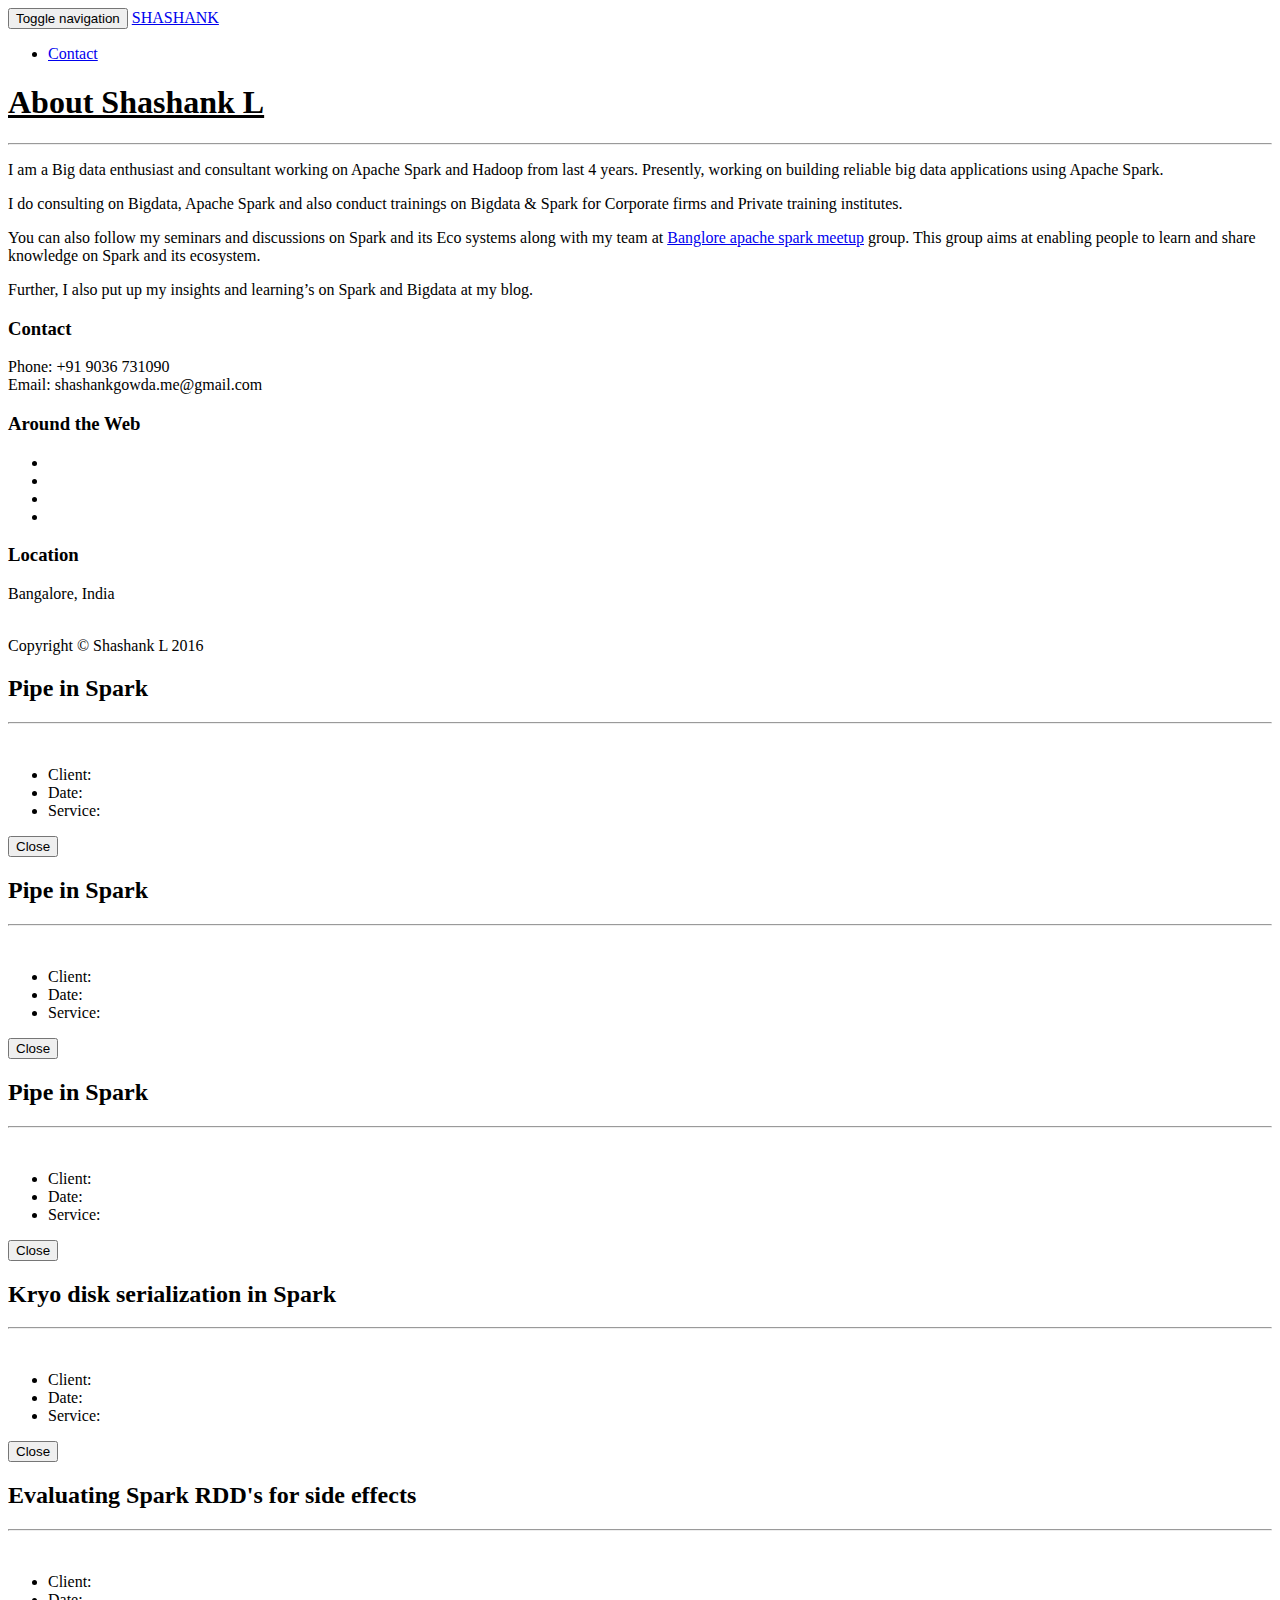
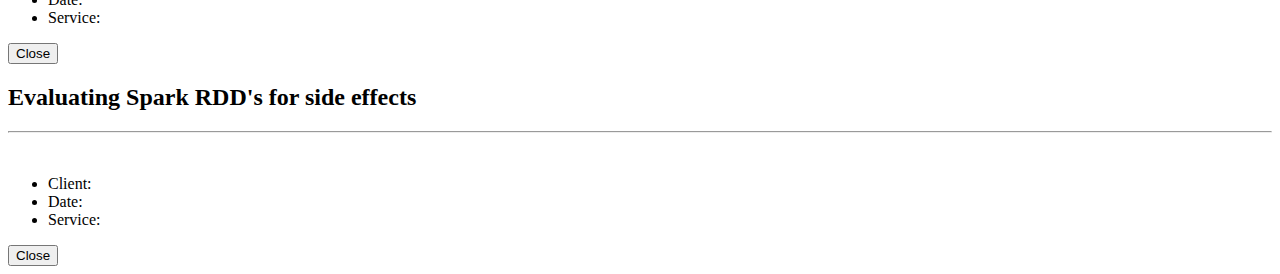
==== about/index.html @ fd87e152 "First commit" ====
<!-- This layout is used for inner pages -->
<!DOCTYPE html>
<html>
    <head>
    <meta charset="utf-8">
    <meta http-equiv="X-UA-Compatible" content="IE=edge">
    <!-- <title>About Shashank L</title> -->
    <title>Shashank Gowda</title>
    <meta name="viewport" content="width=device-width">
    <meta name="description" content="Personal website for Shashank L. Big data consultant and trainer. Consult in Apache Spark, Apache Hadoop and Scala.">
    <meta name="author" content="L Shashank">
    <link rel="canonical" href="http://shashankgowda.com/about/">
    <link rel="alternate" type="application/rss+xml" title="RSS" href="feed.xml">
    <link rel="shortcut icon" type="image/png" href="favicon.png"/>
    <base href=""/>

    <!-- Custom CSS & Bootstrap Core CSS - Uses Bootswatch Flatly Theme: http://bootswatch.com/flatly/ -->
    <link rel="stylesheet" href="style.css">

    <!-- Google verification -->
    

    <!-- Bing Verification -->
    

    <!-- Custom Fonts -->
    <link rel="stylesheet" href="css/font-awesome/css/font-awesome.min.css">
    <link href="http://fonts.googleapis.com/css?family=Montserrat:400,700" rel="stylesheet" type="text/css">
    <link href="http://fonts.googleapis.com/css?family=Lato:400,700,400italic,700italic" rel="stylesheet" type="text/css">

    <!-- HTML5 Shim and Respond.js IE8 support of HTML5 elements and media queries -->
    <!-- WARNING: Respond.js doesn't work if you view the page via file:// -->
    <!--[if lt IE 9]>
        <script src="https://oss.maxcdn.com/libs/html5shiv/3.7.0/html5shiv.js"></script>
        <script src="https://oss.maxcdn.com/libs/respond.js/1.4.2/respond.min.js"></script>
    <![endif]-->
</head>

    <body id="page-top" class="index blogindex-body">
       <!-- Navigation -->
    <nav class="navbar navbar-default navbar-fixed-top">
        <div class="container">
            <!-- Brand and toggle get grouped for better mobile display -->
            <div class="navbar-header page-scroll">
                <button type="button" class="navbar-toggle" data-toggle="collapse" data-target="#bs-example-navbar-collapse-1">
                    <span class="sr-only">Toggle navigation</span>
                    <span class="icon-bar"></span>
                    <span class="icon-bar"></span>
                    <span class="icon-bar"></span>
                </button>
                <a class="navbar-brand" href="/">SHASHANK</a>
            </div>

            <!-- Collect the nav links, forms, and other content for toggling -->
            <div class="collapse navbar-collapse" id="bs-example-navbar-collapse-1">
                <ul class="nav navbar-nav navbar-right">
                    <!-- <li class="page-scroll">
                        <a href="/cv">CV</a>
                    </li>
                    <li class="page-scroll">
                        <a href="/blog">Blog</a>
                    </li>
                    <li class="page-scroll">
                        <a href="/about">About</a>
                    </li>
                    <li class="page-scroll">
                        <a href="/clients">Clients</a>
                    </li> -->
                    <li class="page-scroll">
                        <a href="#contact-footer">Contact</a>
                    </li>
                </ul>
            </div>
            <!-- /.navbar-collapse -->
        </div>
        <!-- /.container-fluid -->
    </nav>

    <div class="container innerpage_heading">
    	<div class="col-md-12">
    		<a href="/blog" style="color:inherit;"><h1>About Shashank L</h1></a>
    		<hr/>
    	</div>    
	</div>    

	<div class="container content-row ">
	  <p>I am a Big data enthusiast and consultant working on Apache Spark and Hadoop from last 4 years. Presently, working on building reliable big data applications using Apache Spark.</p>
<p>I do consulting on Bigdata, Apache Spark and also conduct trainings on Bigdata &amp; Spark for Corporate firms and Private training institutes.</p>
<p>You can also follow my seminars and discussions on Spark and its Eco systems along with my team at <a href="http://www.meetup.com/Bangalore-Apache-Spark-Meetup/" target="_blank">Banglore apache spark meetup</a> group. This group aims at enabling people to learn and share knowledge on Spark and its ecosystem.</p>
<p>Further, I also put up my insights and learning’s on Spark and Bigdata at my blog.</p>
	</div>

        <!-- Footer -->
    <footer class="text-center" id="contact-footer">
        <div class="footer-above">
            <div class="container">
                <div class="row">
                    <div class="footer-col col-md-4">
                        <h3>Contact</h3>
                        <p>Phone: +91 9036 731090<br/>Email: shashankgowda.me@gmail.com</p>
                    </div>
                    <div class="footer-col col-md-4">
                        <h3>Around the Web</h3>
                        <ul class="list-inline">
                            
                            <li>
                                <a href="http://twitter.com/shashankgowdal" class="btn-social btn-outline"><i class="fa fa-fw fa-twitter"></i></a>
                            </li>
		                    
                            <li>
                                <a href="http://github.com/shashankgowdal" class="btn-social btn-outline"><i class="fa fa-fw fa-github"></i></a>
                            </li>
		                    
                            <li>
                                <a href="https://in.linkedin.com/in/shashankgowdal" class="btn-social btn-outline"><i class="fa fa-fw fa-linkedin"></i></a>
                            </li>
		                    
                            <li>
                                <a href="mailto:shashankgowda.me@gmail.com" class="btn-social btn-outline"><i class="fa fa-fw fa-google"></i></a>
                            </li>
		                    
                        </ul>
                    </div>
                    <div class="footer-col col-md-4">
                        <h3>Location</h3>
                        <p>
                            
                                Bangalore, India <br>
                            
                                 <br>
                            
                        </p>
                    </div>
                </div>
            </div>
        </div>
        <div class="footer-below">
            <div class="container">
                <div class="row">
                    <div class="col-lg-12">
                        Copyright &copy; Shashank L 2016
                    </div>
                </div>
            </div>
        </div>
    </footer>

    <!-- Scroll to Top Button (Only visible on small and extra-small screen sizes) -->
    <div class="scroll-top page-scroll visible-xs visible-sm">
        <a class="btn btn-primary" href="#page-top">
            <i class="fa fa-chevron-up"></i>
        </a>
    </div>

     <!-- Portfolio Modals -->
 
    <div class="portfolio-modal modal fade" id="portfolioModal-" tabindex="-1" role="dialog" aria-hidden="true">
        <div class="modal-content">
            <div class="close-modal" data-dismiss="modal">
                <div class="lr">
                    <div class="rl">
                    </div>
                </div>
            </div>
            <div class="container">
                <div class="row">
                    <div class="col-lg-8 col-lg-offset-2">
                        <div class="modal-body">
                            <h2>Pipe in Spark</h2>
                            <hr class="star-primary">
                            <img src="img/portfolio/" class="img-responsive img-centered" alt="">
                            <p></p>
                            <ul class="list-inline item-details">
                                <li>Client:
                                    <strong><a href="http://startbootstrap.com"></a>
                                    </strong>
                                </li>
                                <li>Date:
                                    <strong><a href="http://startbootstrap.com"></a>
                                    </strong>
                                </li>
                                <li>Service:
                                    <strong><a href="http://startbootstrap.com"></a>
                                    </strong>
                                </li>
                            </ul>
                            <button type="button" class="btn btn-default" data-dismiss="modal"><i class="fa fa-times"></i> Close</button>
                        </div>
                    </div>
                </div>
            </div>
        </div>
    </div>

    <div class="portfolio-modal modal fade" id="portfolioModal-" tabindex="-1" role="dialog" aria-hidden="true">
        <div class="modal-content">
            <div class="close-modal" data-dismiss="modal">
                <div class="lr">
                    <div class="rl">
                    </div>
                </div>
            </div>
            <div class="container">
                <div class="row">
                    <div class="col-lg-8 col-lg-offset-2">
                        <div class="modal-body">
                            <h2>Pipe in Spark</h2>
                            <hr class="star-primary">
                            <img src="img/portfolio/" class="img-responsive img-centered" alt="">
                            <p></p>
                            <ul class="list-inline item-details">
                                <li>Client:
                                    <strong><a href="http://startbootstrap.com"></a>
                                    </strong>
                                </li>
                                <li>Date:
                                    <strong><a href="http://startbootstrap.com"></a>
                                    </strong>
                                </li>
                                <li>Service:
                                    <strong><a href="http://startbootstrap.com"></a>
                                    </strong>
                                </li>
                            </ul>
                            <button type="button" class="btn btn-default" data-dismiss="modal"><i class="fa fa-times"></i> Close</button>
                        </div>
                    </div>
                </div>
            </div>
        </div>
    </div>

    <div class="portfolio-modal modal fade" id="portfolioModal-" tabindex="-1" role="dialog" aria-hidden="true">
        <div class="modal-content">
            <div class="close-modal" data-dismiss="modal">
                <div class="lr">
                    <div class="rl">
                    </div>
                </div>
            </div>
            <div class="container">
                <div class="row">
                    <div class="col-lg-8 col-lg-offset-2">
                        <div class="modal-body">
                            <h2>Pipe in Spark</h2>
                            <hr class="star-primary">
                            <img src="img/portfolio/" class="img-responsive img-centered" alt="">
                            <p></p>
                            <ul class="list-inline item-details">
                                <li>Client:
                                    <strong><a href="http://startbootstrap.com"></a>
                                    </strong>
                                </li>
                                <li>Date:
                                    <strong><a href="http://startbootstrap.com"></a>
                                    </strong>
                                </li>
                                <li>Service:
                                    <strong><a href="http://startbootstrap.com"></a>
                                    </strong>
                                </li>
                            </ul>
                            <button type="button" class="btn btn-default" data-dismiss="modal"><i class="fa fa-times"></i> Close</button>
                        </div>
                    </div>
                </div>
            </div>
        </div>
    </div>

    <div class="portfolio-modal modal fade" id="portfolioModal-" tabindex="-1" role="dialog" aria-hidden="true">
        <div class="modal-content">
            <div class="close-modal" data-dismiss="modal">
                <div class="lr">
                    <div class="rl">
                    </div>
                </div>
            </div>
            <div class="container">
                <div class="row">
                    <div class="col-lg-8 col-lg-offset-2">
                        <div class="modal-body">
                            <h2>Kryo disk serialization in Spark</h2>
                            <hr class="star-primary">
                            <img src="img/portfolio/" class="img-responsive img-centered" alt="">
                            <p></p>
                            <ul class="list-inline item-details">
                                <li>Client:
                                    <strong><a href="http://startbootstrap.com"></a>
                                    </strong>
                                </li>
                                <li>Date:
                                    <strong><a href="http://startbootstrap.com"></a>
                                    </strong>
                                </li>
                                <li>Service:
                                    <strong><a href="http://startbootstrap.com"></a>
                                    </strong>
                                </li>
                            </ul>
                            <button type="button" class="btn btn-default" data-dismiss="modal"><i class="fa fa-times"></i> Close</button>
                        </div>
                    </div>
                </div>
            </div>
        </div>
    </div>

    <div class="portfolio-modal modal fade" id="portfolioModal-" tabindex="-1" role="dialog" aria-hidden="true">
        <div class="modal-content">
            <div class="close-modal" data-dismiss="modal">
                <div class="lr">
                    <div class="rl">
                    </div>
                </div>
            </div>
            <div class="container">
                <div class="row">
                    <div class="col-lg-8 col-lg-offset-2">
                        <div class="modal-body">
                            <h2>Evaluating Spark RDD's for side effects</h2>
                            <hr class="star-primary">
                            <img src="img/portfolio/" class="img-responsive img-centered" alt="">
                            <p></p>
                            <ul class="list-inline item-details">
                                <li>Client:
                                    <strong><a href="http://startbootstrap.com"></a>
                                    </strong>
                                </li>
                                <li>Date:
                                    <strong><a href="http://startbootstrap.com"></a>
                                    </strong>
                                </li>
                                <li>Service:
                                    <strong><a href="http://startbootstrap.com"></a>
                                    </strong>
                                </li>
                            </ul>
                            <button type="button" class="btn btn-default" data-dismiss="modal"><i class="fa fa-times"></i> Close</button>
                        </div>
                    </div>
                </div>
            </div>
        </div>
    </div>

    <div class="portfolio-modal modal fade" id="portfolioModal-" tabindex="-1" role="dialog" aria-hidden="true">
        <div class="modal-content">
            <div class="close-modal" data-dismiss="modal">
                <div class="lr">
                    <div class="rl">
                    </div>
                </div>
            </div>
            <div class="container">
                <div class="row">
                    <div class="col-lg-8 col-lg-offset-2">
                        <div class="modal-body">
                            <h2>Evaluating Spark RDD's for side effects</h2>
                            <hr class="star-primary">
                            <img src="img/portfolio/" class="img-responsive img-centered" alt="">
                            <p></p>
                            <ul class="list-inline item-details">
                                <li>Client:
                                    <strong><a href="http://startbootstrap.com"></a>
                                    </strong>
                                </li>
                                <li>Date:
                                    <strong><a href="http://startbootstrap.com"></a>
                                    </strong>
                                </li>
                                <li>Service:
                                    <strong><a href="http://startbootstrap.com"></a>
                                    </strong>
                                </li>
                            </ul>
                            <button type="button" class="btn btn-default" data-dismiss="modal"><i class="fa fa-times"></i> Close</button>
                        </div>
                    </div>
                </div>
            </div>
        </div>
    </div>

     <!-- jQuery Version 1.11.0 -->
    <script src="js/jquery-1.11.0.js"></script>

    <!-- Bootstrap Core JavaScript -->
    <script src="js/bootstrap.min.js"></script>

    <!-- Plugin JavaScript -->
    <script src="js/jquery.easing.min.js"></script>
    <script src="js/classie.js"></script>
    <script src="js/cbpAnimatedHeader.js"></script>

    <!-- Contact Form JavaScript -->
    <script src="js/jqBootstrapValidation.js"></script>
    
    <script src="js/contact_me_static.js"></script>
    

    <!-- Custom Theme JavaScript -->
    <script src="js/freelancer.js"></script>

    

    </body>
</html>
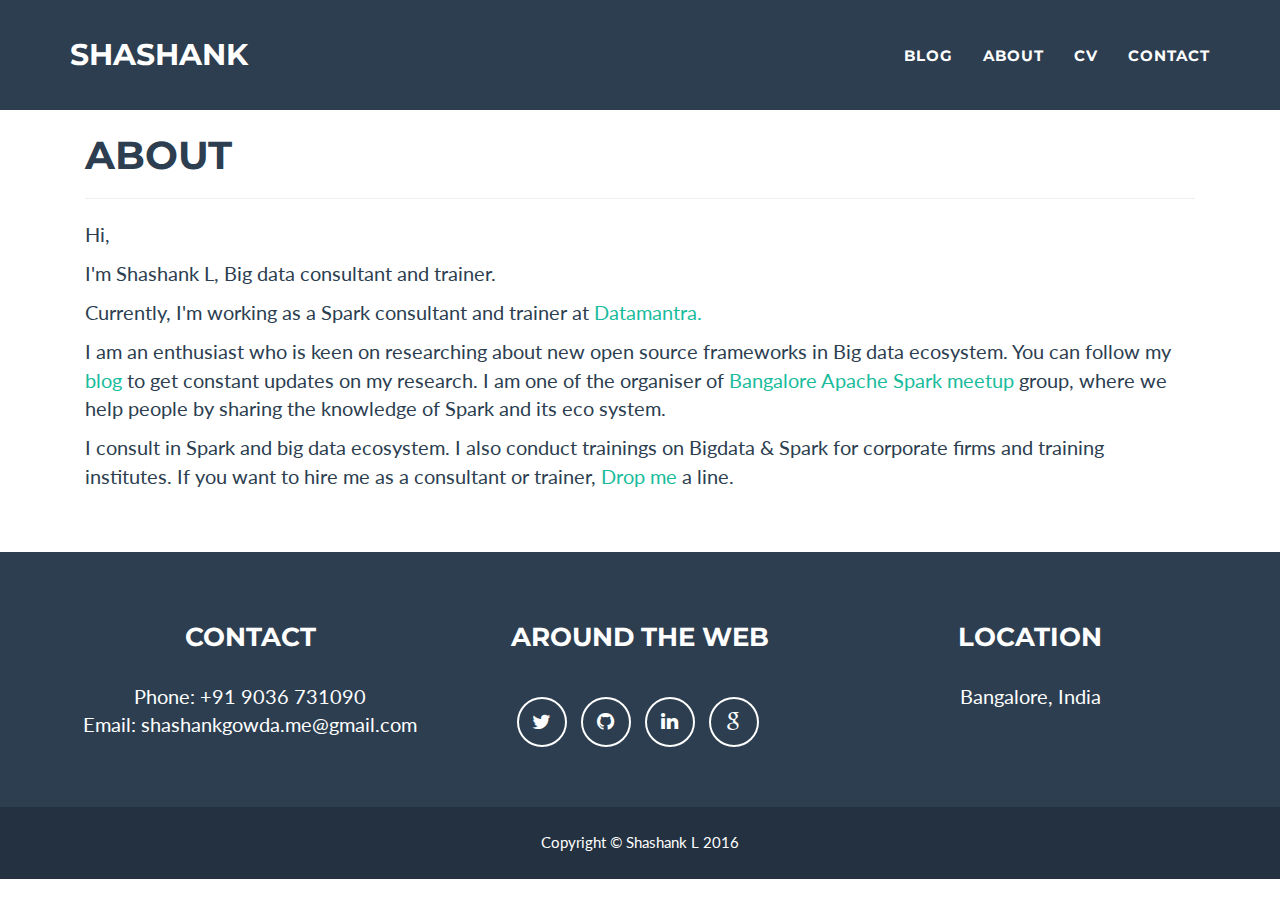
==== commit 0d942885: "Changed structure" ====
--- a/about/index.html
+++ b/about/index.html
@@ -7,15 +7,23 @@
     <!-- <title>About Shashank L</title> -->
     <title>Shashank Gowda</title>
     <meta name="viewport" content="width=device-width">
-    <meta name="description" content="Personal website for Shashank L. Big data consultant and trainer. Consult in Apache Spark, Apache Hadoop and Scala.">
+    
+        <meta name="description" content="Shashank L- Big data consultant and trainer">
+    
+
     <meta name="author" content="L Shashank">
     <link rel="canonical" href="http://shashankgowda.com/about/">
-    <link rel="alternate" type="application/rss+xml" title="RSS" href="feed.xml">
-    <link rel="shortcut icon" type="image/png" href="favicon.png"/>
-    <base href=""/>
+    <link rel="alternate" type="application/rss+xml" title="RSS" href="/feed.xml">
+    <link rel="shortcut icon" type="image/png" href="/favicon.png"/>
+    <!-- <base href="shashankgowda.com"></base> -->
+    <!--<script type="text/javascript">
+        document.write("<base href='http://" + document.location.host + "' />");
+    </script>
+    <base href="shashankgowda.com"></base>-->
+    
 
     <!-- Custom CSS & Bootstrap Core CSS - Uses Bootswatch Flatly Theme: http://bootswatch.com/flatly/ -->
-    <link rel="stylesheet" href="style.css">
+    <link rel="stylesheet" href="/style.css">
 
     <!-- Google verification -->
     
@@ -24,7 +32,7 @@
     
 
     <!-- Custom Fonts -->
-    <link rel="stylesheet" href="css/font-awesome/css/font-awesome.min.css">
+    <link rel="stylesheet" href="/css/font-awesome/css/font-awesome.min.css">
     <link href="http://fonts.googleapis.com/css?family=Montserrat:400,700" rel="stylesheet" type="text/css">
     <link href="http://fonts.googleapis.com/css?family=Lato:400,700,400italic,700italic" rel="stylesheet" type="text/css">
 
@@ -54,20 +62,22 @@
             <!-- Collect the nav links, forms, and other content for toggling -->
             <div class="collapse navbar-collapse" id="bs-example-navbar-collapse-1">
                 <ul class="nav navbar-nav navbar-right">
-                    <!-- <li class="page-scroll">
+                    <li class="page-scroll">
+                        <a href="/blog" data-target="#">Blog</a>
+                    </li>
+                    <li class="page-scroll">
+                        <a href="/about" data-target="#">About</a>
+                    </li>
+                    <li class="page-scroll">
                         <a href="/cv">CV</a>
                     </li>
-                    <li class="page-scroll">
-                        <a href="/blog">Blog</a>
-                    </li>
-                    <li class="page-scroll">
-                        <a href="/about">About</a>
-                    </li>
-                    <li class="page-scroll">
+                    
+                    
+                    <!--<li class="page-scroll">
                         <a href="/clients">Clients</a>
                     </li> -->
                     <li class="page-scroll">
-                        <a href="#contact-footer">Contact</a>
+                        <a href="#contact" data-target="#">Contact</a>
                     </li>
                 </ul>
             </div>
@@ -78,20 +88,29 @@
 
     <div class="container innerpage_heading">
     	<div class="col-md-12">
-    		<a href="/blog" style="color:inherit;"><h1>About Shashank L</h1></a>
+    		<h1>About</h1>
     		<hr/>
     	</div>    
 	</div>    
 
-	<div class="container content-row ">
-	  <p>I am a Big data enthusiast and consultant working on Apache Spark and Hadoop from last 4 years. Presently, working on building reliable big data applications using Apache Spark.</p>
-<p>I do consulting on Bigdata, Apache Spark and also conduct trainings on Bigdata &amp; Spark for Corporate firms and Private training institutes.</p>
-<p>You can also follow my seminars and discussions on Spark and its Eco systems along with my team at <a href="http://www.meetup.com/Bangalore-Apache-Spark-Meetup/" target="_blank">Banglore apache spark meetup</a> group. This group aims at enabling people to learn and share knowledge on Spark and its ecosystem.</p>
-<p>Further, I also put up my insights and learning’s on Spark and Bigdata at my blog.</p>
+	<div class="container content-row innerpage_content">
+        <div class="col-md-12">
+	       <p>Hi,</p>
+
+<p>I'm Shashank L, Big data consultant and trainer.</p>
+
+<p>Currently, I'm working as a Spark consultant and trainer at <a href="http://datamantra.io">Datamantra.</a></p>
+
+<p>I am an enthusiast who is keen on researching about new open source frameworks in Big data ecosystem. You can follow my <a href="/blog">blog</a> to get constant updates on my research. I am one of the organiser of <a href="http://www.meetup.com/Bangalore-Apache-Spark-Meetup">Bangalore Apache Spark meetup</a> group, where we help people by sharing the knowledge of Spark and its eco system.</p>
+
+<p>I consult in Spark and big data ecosystem. I also conduct trainings on Bigdata &amp; Spark for corporate firms and training institutes. If you want to hire me as a consultant or trainer, <span class="page-scroll"><a  href="#contact">Drop me</a></span> a line.</p>
+
+
+        </div>
 	</div>
 
         <!-- Footer -->
-    <footer class="text-center" id="contact-footer">
+    <footer class="text-center" id="contact">
         <div class="footer-above">
             <div class="container">
                 <div class="row">
@@ -152,258 +171,42 @@
         </a>
     </div>
 
-     <!-- Portfolio Modals -->
- 
-    <div class="portfolio-modal modal fade" id="portfolioModal-" tabindex="-1" role="dialog" aria-hidden="true">
-        <div class="modal-content">
-            <div class="close-modal" data-dismiss="modal">
-                <div class="lr">
-                    <div class="rl">
-                    </div>
-                </div>
-            </div>
-            <div class="container">
-                <div class="row">
-                    <div class="col-lg-8 col-lg-offset-2">
-                        <div class="modal-body">
-                            <h2>Pipe in Spark</h2>
-                            <hr class="star-primary">
-                            <img src="img/portfolio/" class="img-responsive img-centered" alt="">
-                            <p></p>
-                            <ul class="list-inline item-details">
-                                <li>Client:
-                                    <strong><a href="http://startbootstrap.com"></a>
-                                    </strong>
-                                </li>
-                                <li>Date:
-                                    <strong><a href="http://startbootstrap.com"></a>
-                                    </strong>
-                                </li>
-                                <li>Service:
-                                    <strong><a href="http://startbootstrap.com"></a>
-                                    </strong>
-                                </li>
-                            </ul>
-                            <button type="button" class="btn btn-default" data-dismiss="modal"><i class="fa fa-times"></i> Close</button>
-                        </div>
-                    </div>
-                </div>
-            </div>
-        </div>
-    </div>
-
-    <div class="portfolio-modal modal fade" id="portfolioModal-" tabindex="-1" role="dialog" aria-hidden="true">
-        <div class="modal-content">
-            <div class="close-modal" data-dismiss="modal">
-                <div class="lr">
-                    <div class="rl">
-                    </div>
-                </div>
-            </div>
-            <div class="container">
-                <div class="row">
-                    <div class="col-lg-8 col-lg-offset-2">
-                        <div class="modal-body">
-                            <h2>Pipe in Spark</h2>
-                            <hr class="star-primary">
-                            <img src="img/portfolio/" class="img-responsive img-centered" alt="">
-                            <p></p>
-                            <ul class="list-inline item-details">
-                                <li>Client:
-                                    <strong><a href="http://startbootstrap.com"></a>
-                                    </strong>
-                                </li>
-                                <li>Date:
-                                    <strong><a href="http://startbootstrap.com"></a>
-                                    </strong>
-                                </li>
-                                <li>Service:
-                                    <strong><a href="http://startbootstrap.com"></a>
-                                    </strong>
-                                </li>
-                            </ul>
-                            <button type="button" class="btn btn-default" data-dismiss="modal"><i class="fa fa-times"></i> Close</button>
-                        </div>
-                    </div>
-                </div>
-            </div>
-        </div>
-    </div>
-
-    <div class="portfolio-modal modal fade" id="portfolioModal-" tabindex="-1" role="dialog" aria-hidden="true">
-        <div class="modal-content">
-            <div class="close-modal" data-dismiss="modal">
-                <div class="lr">
-                    <div class="rl">
-                    </div>
-                </div>
-            </div>
-            <div class="container">
-                <div class="row">
-                    <div class="col-lg-8 col-lg-offset-2">
-                        <div class="modal-body">
-                            <h2>Pipe in Spark</h2>
-                            <hr class="star-primary">
-                            <img src="img/portfolio/" class="img-responsive img-centered" alt="">
-                            <p></p>
-                            <ul class="list-inline item-details">
-                                <li>Client:
-                                    <strong><a href="http://startbootstrap.com"></a>
-                                    </strong>
-                                </li>
-                                <li>Date:
-                                    <strong><a href="http://startbootstrap.com"></a>
-                                    </strong>
-                                </li>
-                                <li>Service:
-                                    <strong><a href="http://startbootstrap.com"></a>
-                                    </strong>
-                                </li>
-                            </ul>
-                            <button type="button" class="btn btn-default" data-dismiss="modal"><i class="fa fa-times"></i> Close</button>
-                        </div>
-                    </div>
-                </div>
-            </div>
-        </div>
-    </div>
-
-    <div class="portfolio-modal modal fade" id="portfolioModal-" tabindex="-1" role="dialog" aria-hidden="true">
-        <div class="modal-content">
-            <div class="close-modal" data-dismiss="modal">
-                <div class="lr">
-                    <div class="rl">
-                    </div>
-                </div>
-            </div>
-            <div class="container">
-                <div class="row">
-                    <div class="col-lg-8 col-lg-offset-2">
-                        <div class="modal-body">
-                            <h2>Kryo disk serialization in Spark</h2>
-                            <hr class="star-primary">
-                            <img src="img/portfolio/" class="img-responsive img-centered" alt="">
-                            <p></p>
-                            <ul class="list-inline item-details">
-                                <li>Client:
-                                    <strong><a href="http://startbootstrap.com"></a>
-                                    </strong>
-                                </li>
-                                <li>Date:
-                                    <strong><a href="http://startbootstrap.com"></a>
-                                    </strong>
-                                </li>
-                                <li>Service:
-                                    <strong><a href="http://startbootstrap.com"></a>
-                                    </strong>
-                                </li>
-                            </ul>
-                            <button type="button" class="btn btn-default" data-dismiss="modal"><i class="fa fa-times"></i> Close</button>
-                        </div>
-                    </div>
-                </div>
-            </div>
-        </div>
-    </div>
-
-    <div class="portfolio-modal modal fade" id="portfolioModal-" tabindex="-1" role="dialog" aria-hidden="true">
-        <div class="modal-content">
-            <div class="close-modal" data-dismiss="modal">
-                <div class="lr">
-                    <div class="rl">
-                    </div>
-                </div>
-            </div>
-            <div class="container">
-                <div class="row">
-                    <div class="col-lg-8 col-lg-offset-2">
-                        <div class="modal-body">
-                            <h2>Evaluating Spark RDD's for side effects</h2>
-                            <hr class="star-primary">
-                            <img src="img/portfolio/" class="img-responsive img-centered" alt="">
-                            <p></p>
-                            <ul class="list-inline item-details">
-                                <li>Client:
-                                    <strong><a href="http://startbootstrap.com"></a>
-                                    </strong>
-                                </li>
-                                <li>Date:
-                                    <strong><a href="http://startbootstrap.com"></a>
-                                    </strong>
-                                </li>
-                                <li>Service:
-                                    <strong><a href="http://startbootstrap.com"></a>
-                                    </strong>
-                                </li>
-                            </ul>
-                            <button type="button" class="btn btn-default" data-dismiss="modal"><i class="fa fa-times"></i> Close</button>
-                        </div>
-                    </div>
-                </div>
-            </div>
-        </div>
-    </div>
-
-    <div class="portfolio-modal modal fade" id="portfolioModal-" tabindex="-1" role="dialog" aria-hidden="true">
-        <div class="modal-content">
-            <div class="close-modal" data-dismiss="modal">
-                <div class="lr">
-                    <div class="rl">
-                    </div>
-                </div>
-            </div>
-            <div class="container">
-                <div class="row">
-                    <div class="col-lg-8 col-lg-offset-2">
-                        <div class="modal-body">
-                            <h2>Evaluating Spark RDD's for side effects</h2>
-                            <hr class="star-primary">
-                            <img src="img/portfolio/" class="img-responsive img-centered" alt="">
-                            <p></p>
-                            <ul class="list-inline item-details">
-                                <li>Client:
-                                    <strong><a href="http://startbootstrap.com"></a>
-                                    </strong>
-                                </li>
-                                <li>Date:
-                                    <strong><a href="http://startbootstrap.com"></a>
-                                    </strong>
-                                </li>
-                                <li>Service:
-                                    <strong><a href="http://startbootstrap.com"></a>
-                                    </strong>
-                                </li>
-                            </ul>
-                            <button type="button" class="btn btn-default" data-dismiss="modal"><i class="fa fa-times"></i> Close</button>
-                        </div>
-                    </div>
-                </div>
-            </div>
-        </div>
-    </div>
-
      <!-- jQuery Version 1.11.0 -->
-    <script src="js/jquery-1.11.0.js"></script>
+    <script src="/js/jquery-1.11.0.js"></script>
 
     <!-- Bootstrap Core JavaScript -->
-    <script src="js/bootstrap.min.js"></script>
+    <script src="/js/bootstrap.min.js"></script>
 
     <!-- Plugin JavaScript -->
-    <script src="js/jquery.easing.min.js"></script>
-    <script src="js/classie.js"></script>
-    <script src="js/cbpAnimatedHeader.js"></script>
+    <script src="/js/jquery.easing.min.js"></script>
+    <script src="/js/classie.js"></script>
+    <script src="/js/cbpAnimatedHeader.js"></script>
 
     <!-- Contact Form JavaScript -->
-    <script src="js/jqBootstrapValidation.js"></script>
-    
-    <script src="js/contact_me_static.js"></script>
+    <script src="/js/jqBootstrapValidation.js"></script>
+    
+    <script src="/js/contact_me_static.js"></script>
     
 
     <!-- Custom Theme JavaScript -->
-    <script src="js/freelancer.js"></script>
-
-    
-
+    <script src="/js/freelancer.js"></script>
+
+    
+
+<script type="text/javascript">
+    $("li.page-scroll").removeClass("active")    
+</script>
+
+    <script>
+  (function(i,s,o,g,r,a,m){i['GoogleAnalyticsObject']=r;i[r]=i[r]||function(){
+  (i[r].q=i[r].q||[]).push(arguments)},i[r].l=1*new Date();a=s.createElement(o),
+  m=s.getElementsByTagName(o)[0];a.async=1;a.src=g;m.parentNode.insertBefore(a,m)
+  })(window,document,'script','//www.google-analytics.com/analytics.js','ga');
+
+  ga('create', 'UA-74078823-1', 'auto');
+  ga('send', 'pageview');
+
+</script>
     </body>
 </html>
 
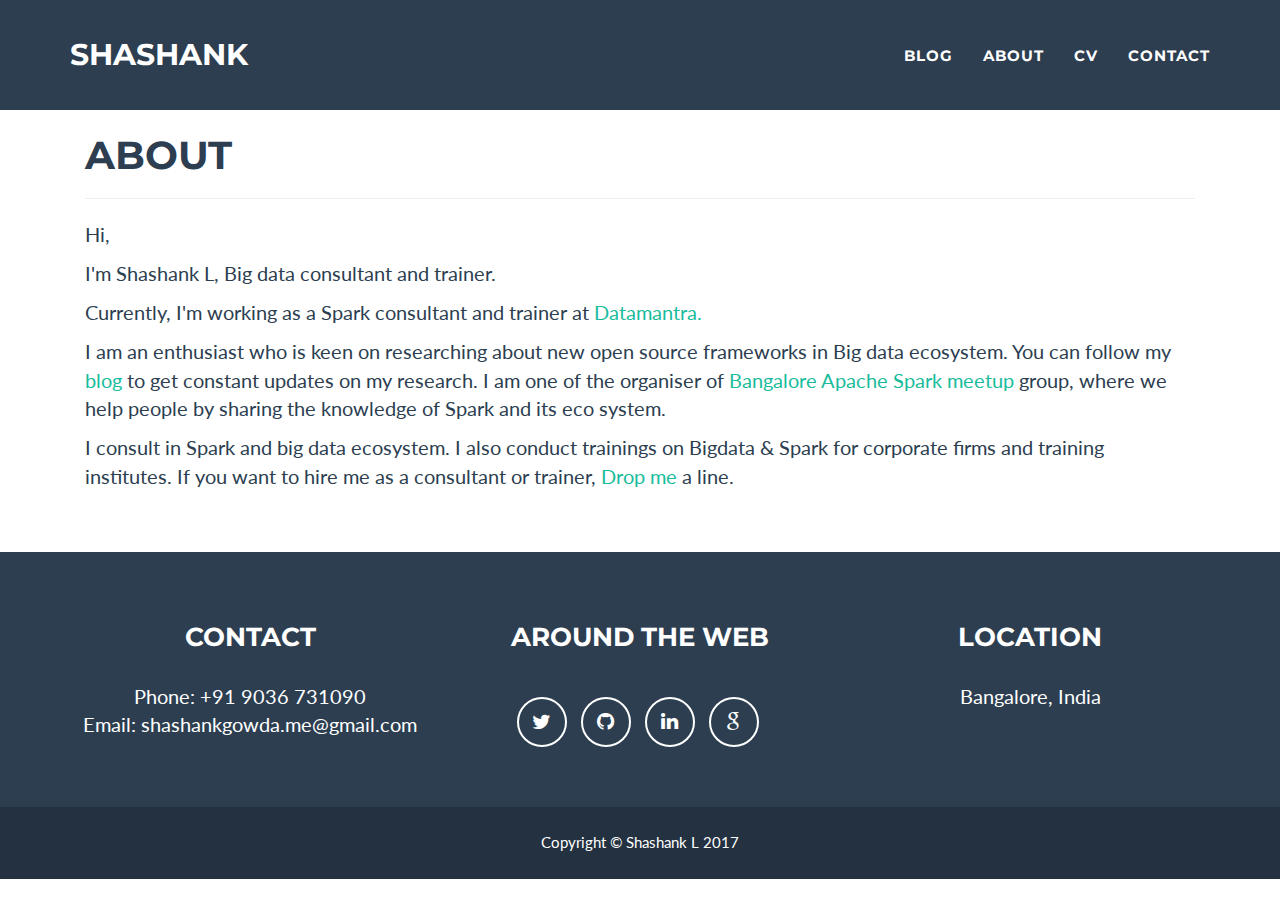
==== commit 2c580b8d: "Updated cv and blog" ====
--- a/about/index.html
+++ b/about/index.html
@@ -157,7 +157,7 @@
             <div class="container">
                 <div class="row">
                     <div class="col-lg-12">
-                        Copyright &copy; Shashank L 2016
+                        Copyright &copy; Shashank L 2017
                     </div>
                 </div>
             </div>
